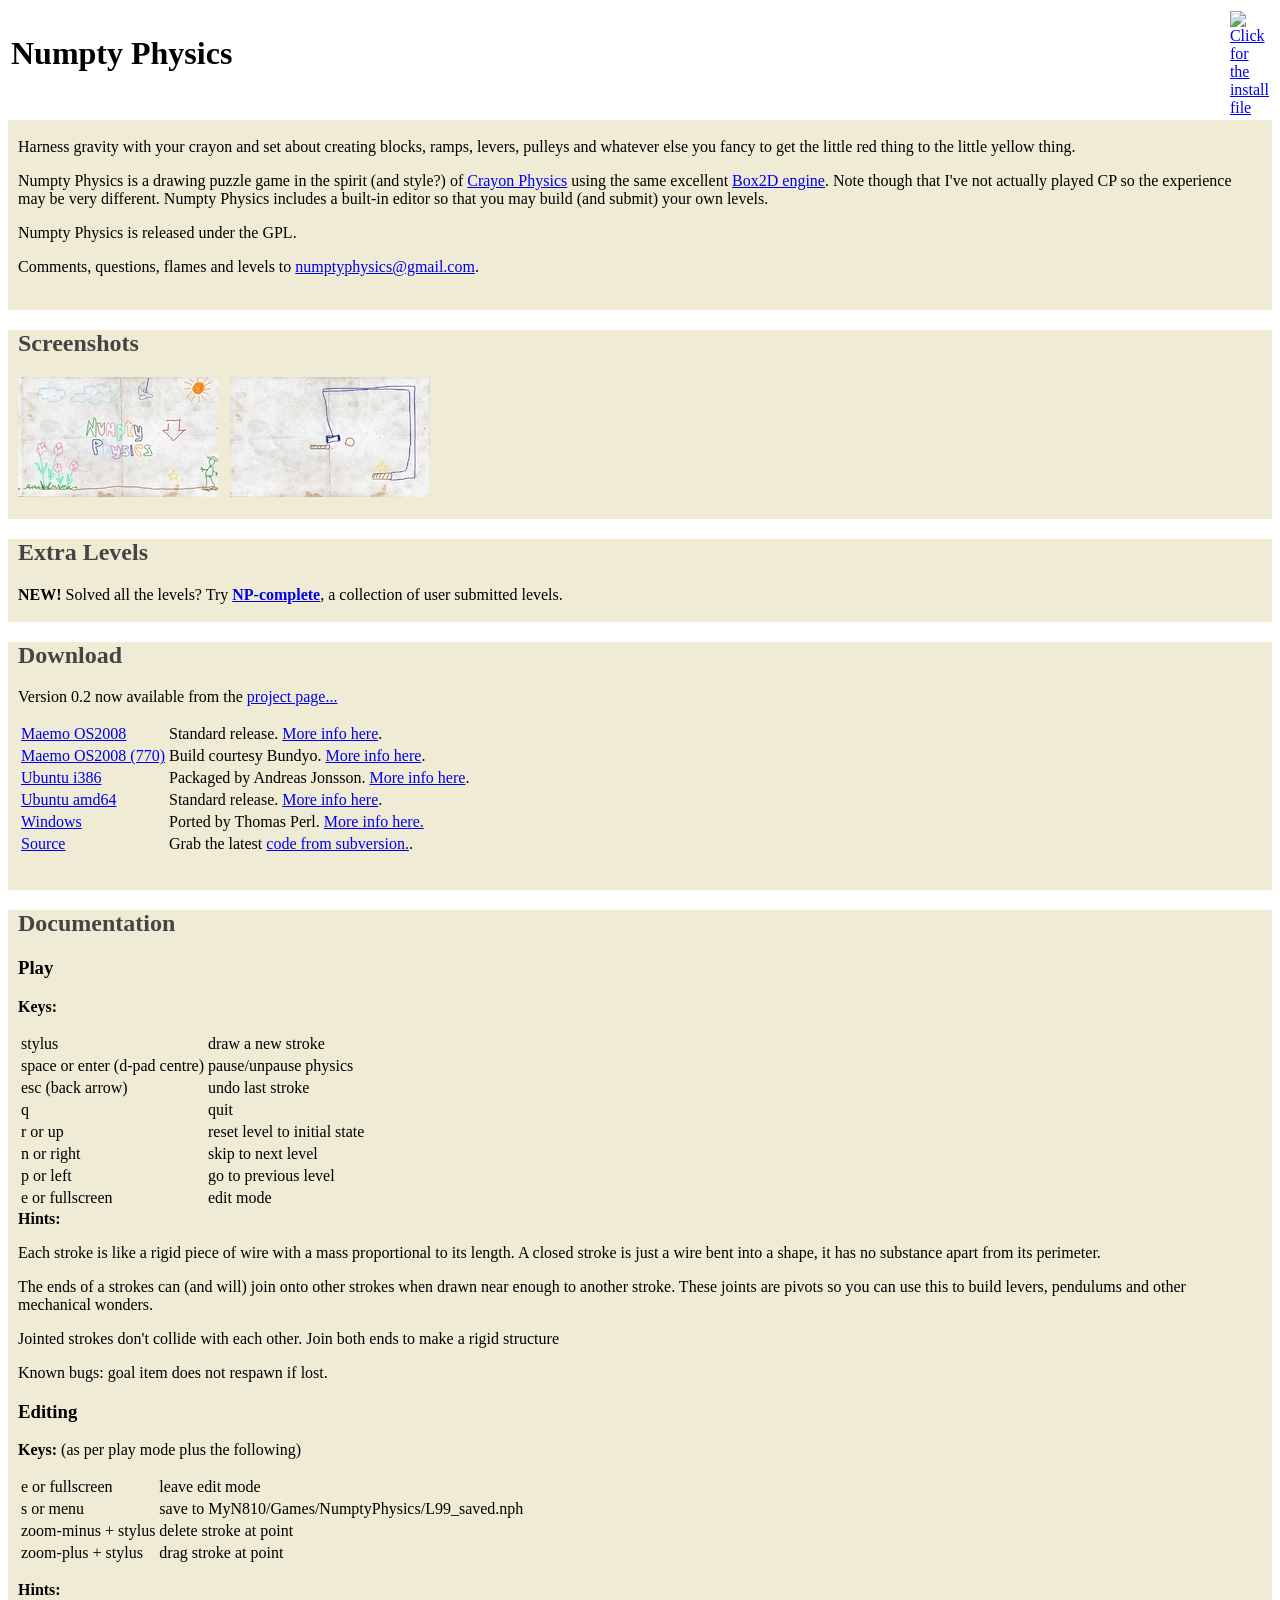
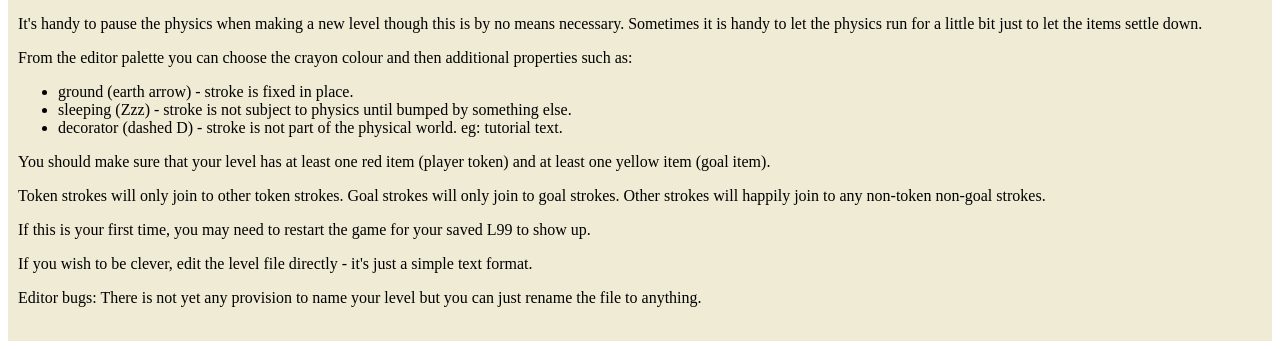
==== www/index.html @ 216bd058 "add download links git-svn-id: https://vcs.maemo.org/svn/numptyphysics@72 2afca267-d0a4-46bd-89a9-25" ====
<html>
<head>
<title>Numpty Physics</title>
<link rel="stylesheet" href="default.css" type="text/css"/>
</head>
<body>

<div class=\"header\"> 
<table><tr><td  width=100%>
<h1>Numpty Physics</h1>
</td><td>
<a href="http://maemo.org/downloads/product/raw/OS2008/numptyphysics?get_installfile"><img src="http://maemo.org/midcom-static/style_maemo2007/install_button_small.png" alt="Click for the install file" title="Click for the install file" border=0/></a>
</td></tr></table>

</div>
<div class="collection">
<div class=spacer>&nbsp;</div>
Harness gravity with your crayon and set about creating blocks, ramps,
levers, pulleys and whatever else you fancy to get the little red
thing to the little yellow thing.<p>

Numpty Physics is a drawing puzzle game in the spirit (and style?)
of <a href="http://kloonigames.com/crayon">Crayon Physics</a> using
the same excellent <a href="http://www.box2d.org">Box2D engine</a>.
Note though that I've not actually played CP so the experience may be
very different. Numpty Physics includes a built-in editor so that you
may build (and submit) your own levels.<p>
Numpty Physics is released under the GPL.<p>

Comments, questions, flames and levels
to <a href="mailto:numptyphysics@gmail.com">numptyphysics@gmail.com</a>.<p>
<div class=spacer>&nbsp;</div>
</div>
<div class="collection">
<h2>Screenshots</h2>

<a href="./images/np_title.jpg"><img src="./images/np_title_small.jpg"/></a>
&nbsp;
<a href="./images/np_l2.jpg"><img src="./images/np_l2_small.jpg"/></a>
<div class=spacer>&nbsp;</div>
</div>
<div class="collection">
<h2>Extra Levels</h2>

<b>NEW!</b> Solved all the levels?
Try <b><a href="levels/">NP-complete</a></b>, a collection of user
submitted levels.
<div class=spacer>&nbsp;</div>
</div>
<div class="collection">
<h2>Download</h2>

Version 0.2 now available from
the <a href="http://garage.maemo.org/frs/?group_id=638">project
page...</a><p>

<table border=0>
<tr>
<td><a href="http://garage.maemo.org/frs/download.php/3943/numptyphysics_0.2_armel.deb">Maemo OS2008</a></td>
<td>Standard release. <a href="http://garage.maemo.org/frs/?group_id=638">More info here</a>.</td>
</tr>
<tr>
<td><a href="http://garage.maemo.org/frs/download.php/3945/numptyphysics_0.2_770.deb">Maemo OS2008 (770)</a></td>
<td>Build courtesy Bundyo. <a href="http://garage.maemo.org/frs/?group_id=638">More info here</a>.</td>
</tr>
<tr>
<td><a href="http://www.mediafire.com/?9mezpln2fwn">Ubuntu i386</a></td>
<td>Packaged by Andreas Jonsson. <a href="http://sonofjon.wordpress.com/2008/08/02/numpty-physics-ubuntu-package">More info here</a>.</td>
</tr>
<tr>
<td><a href="https://garage.maemo.org/frs/?group_id=638">Ubuntu amd64</a></td>
<td>Standard release. <a href="https://garage.maemo.org/frs/?group_id=638">More info here</a>.</td>
</tr>
<tr>
<td><a href="http://thpinfo.com/2008/numptyphysics/">Windows</a></td>
<td>Ported by Thomas Perl. <a href="http://thpinfo.com/2008/numptyphysics/">More info here.</a></td>
</tr>
<tr>
<td><a href="https://garage.maemo.org/scm/?group_id=638">Source</a></td>
<td>Grab the latest <a href="https://garage.maemo.org/scm/?group_id=638">code from subversion.</a>.</td>
</tr>
</table>
<div class=spacer>&nbsp;</div>
</div>
<div class="collection">
<h2>Documentation</h2>

<h3>Play</h3>

<b>Keys:</b><p>
<table>
<tr><td>stylus</td><td>draw a new stroke</td></tr>
<tr><td>space or enter (d-pad centre)</td><td>pause/unpause physics</td></tr>
<tr><td>esc (back arrow)</td><td>undo last stroke</td></tr>
<tr><td>q</td><td>quit</td></tr>
<tr><td>r or up</td><td>reset level to initial state</td></tr>
<tr><td>n or right</td><td>skip to next level</td></tr>
<tr><td>p or left</td><td>go to previous level</td></tr>
<tr><td>e or fullscreen</td><td>edit mode</td></tr>
</table>

<b>Hints:</b><p>

Each stroke is like a rigid piece of wire with a mass proportional to
its length. A closed stroke is just a wire bent into a shape, it has
no substance apart from its perimeter.<p>

The ends of a strokes can (and will) join onto other strokes when
drawn near enough to another stroke.  These joints are pivots so you
can use this to build levers, pendulums and other mechanical wonders.<p>

Jointed strokes don't collide with each other.  Join both ends to make
a rigid structure<p>

Known bugs: goal item does not respawn if lost.


<h3>Editing</h3>

<b>Keys:</b> (as per play mode plus the following)<p>
<table>
<tr><td>e or fullscreen</td><td>leave edit mode</td></tr>
<tr><td>s or menu</td><td>save to MyN810/Games/NumptyPhysics/L99_saved.nph</td></tr>
<tr><td>zoom-minus + stylus</td><td>delete stroke at point</td></tr>
<tr><td>zoom-plus + stylus</td><td>drag stroke at point</td></tr>
</table><p>

<b>Hints:</b><p>

It's handy to pause the physics when making a new level though this
is by no means necessary.  Sometimes it is handy to let the physics
run for a little bit just to let the items settle down.<p>

From the editor palette you can choose the crayon colour and then
additional properties such as:<p>

<ul>

<li>ground (earth arrow) - stroke is fixed in place.

<li>sleeping (Zzz) - stroke is not subject to physics until bumped by
something else.

<li>decorator (dashed D) - stroke is not part of the physical
world. eg: tutorial text.

</ul>

You should make sure that your level has at least one red item (player
token) and at least one yellow item (goal item).<p>

Token strokes will only join to other token strokes.  Goal strokes
will only join to goal strokes.  Other strokes will happily join to
any non-token non-goal strokes.<p>

If this is your first time, you may need to restart the game for your
saved L99 to show up.<p>

If you wish to be clever, edit the level file directly - it's just a
simple text format.<p>

Editor bugs: There is not yet any provision to name your level but you
can just rename the file to anything. <p>
<div class=spacer>&nbsp;</div>
</div>
</body>
---- www/default.css ----
div.header {
border: 8px #ffffff;
background: #efebd4;
padding-left: 10px;
padding-right: 10px;
text-align: center;
}
div.collection {
border: 8px #ffffff;
background: #efebd4;
padding-left: 10px;
padding-right: 10px;
}
div.collection h2 {
color: #444444;
}
div.level {
margin: 10px auto;	
border: 8px dashed #0000;
float: left;
padding: 1%;
text-align: left;
}
span.buttons {
float: right;
}
span.name {
float: left;
}
div.spacer {
clear: both;
}
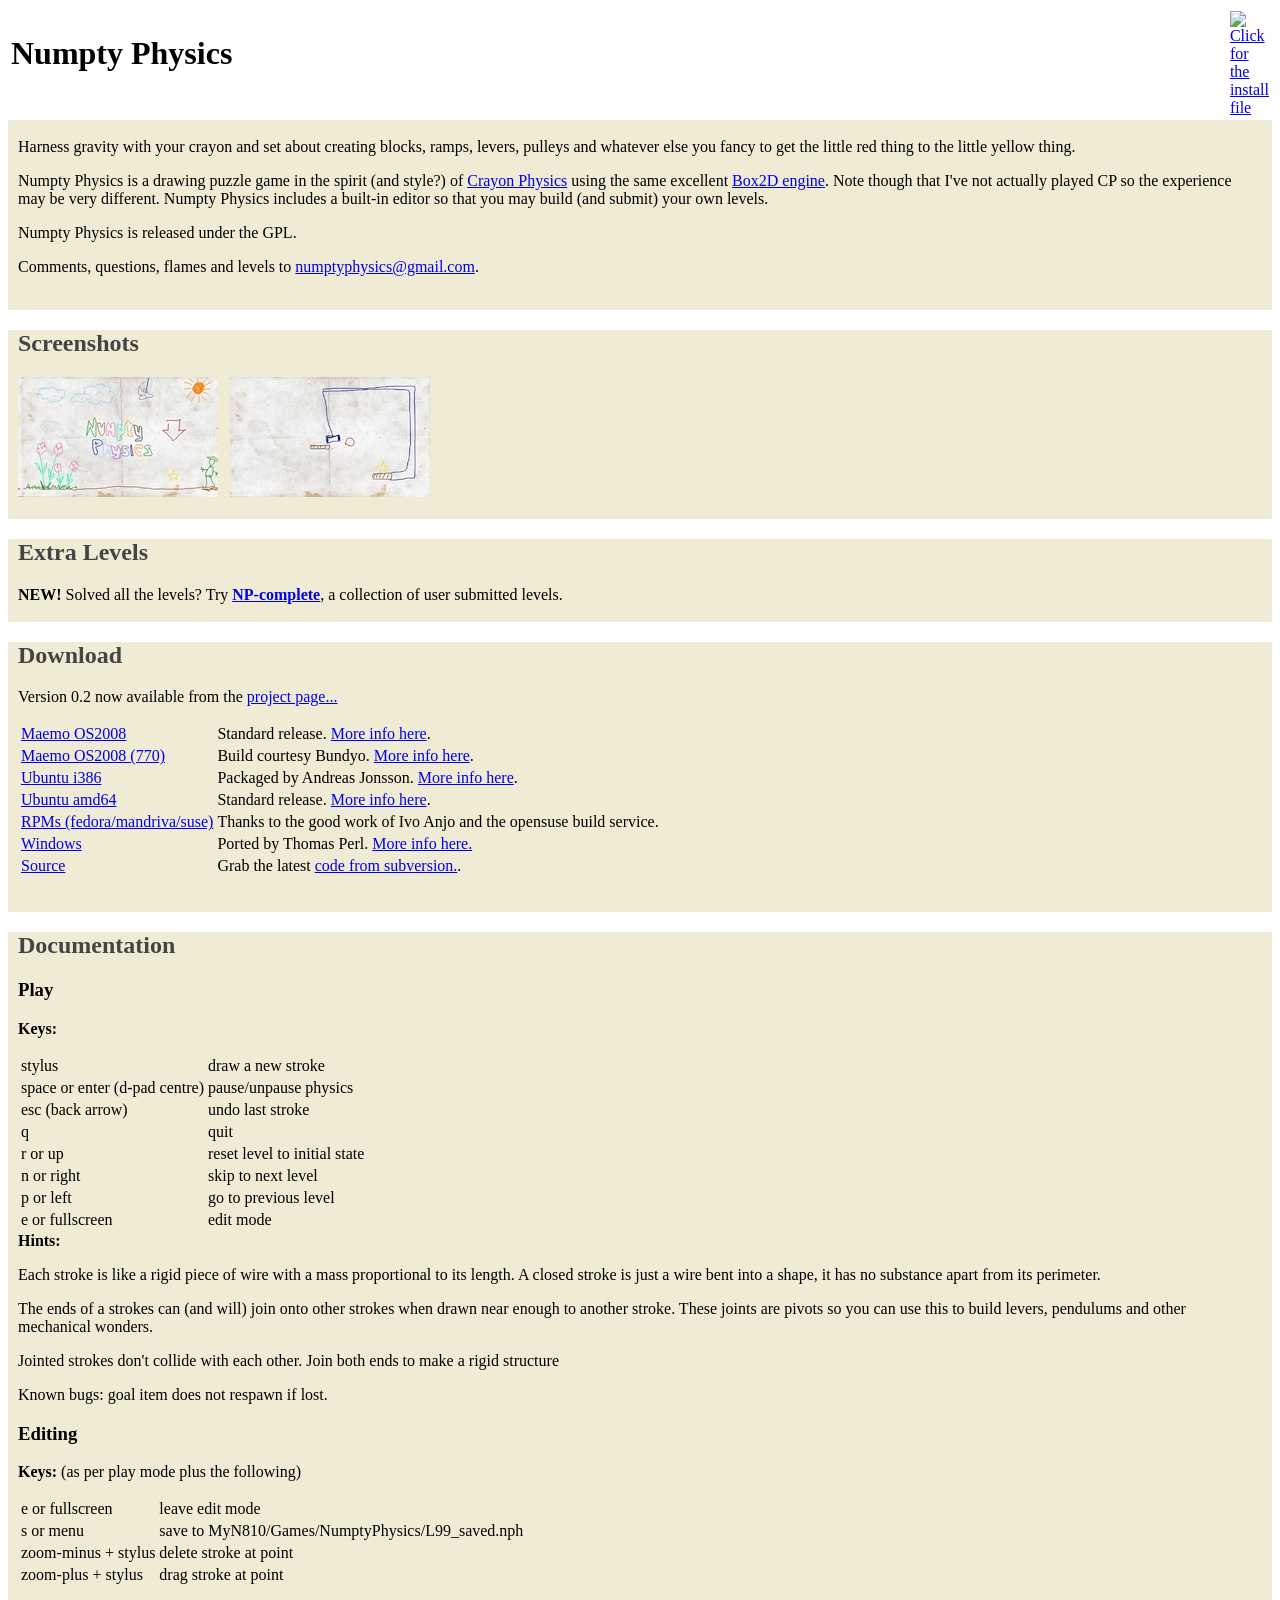
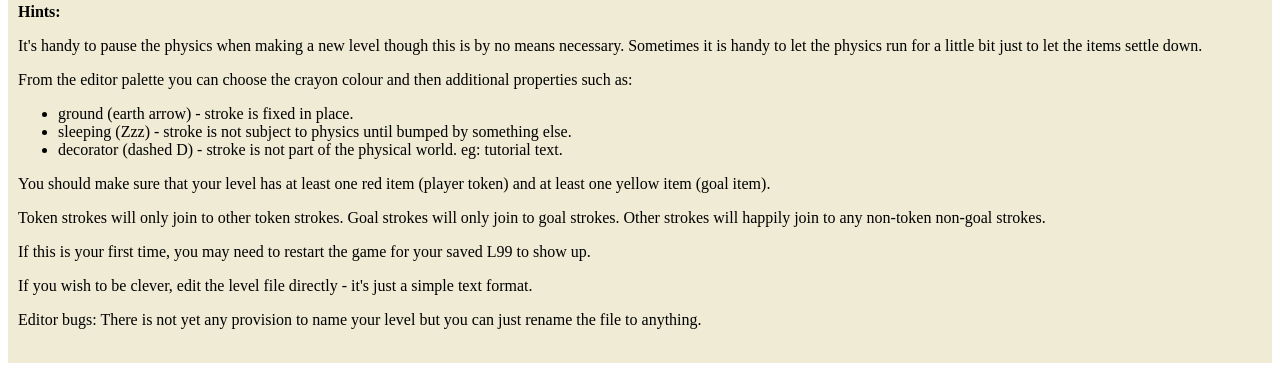
==== commit 5e169402: "add rpm link git-svn-id: https://vcs.maemo.org/svn/numptyphysics@96 2afca267-d0a4-46bd-89a9-2591803a" ====
--- a/www/index.html
+++ b/www/index.html
@@ -70,6 +70,10 @@
 <tr>
 <td><a href="https://garage.maemo.org/frs/?group_id=638">Ubuntu amd64</a></td>
 <td>Standard release. <a href="https://garage.maemo.org/frs/?group_id=638">More info here</a>.</td>
+</tr>
+<tr>
+<td><a href="http://download.opensuse.org/repositories/home:/knuckles/">RPMs (fedora/mandriva/suse)</a></td>
+<td>Thanks to the good work of Ivo Anjo and the opensuse build service.</td>
 </tr>
 <tr>
 <td><a href="http://thpinfo.com/2008/numptyphysics/">Windows</a></td>
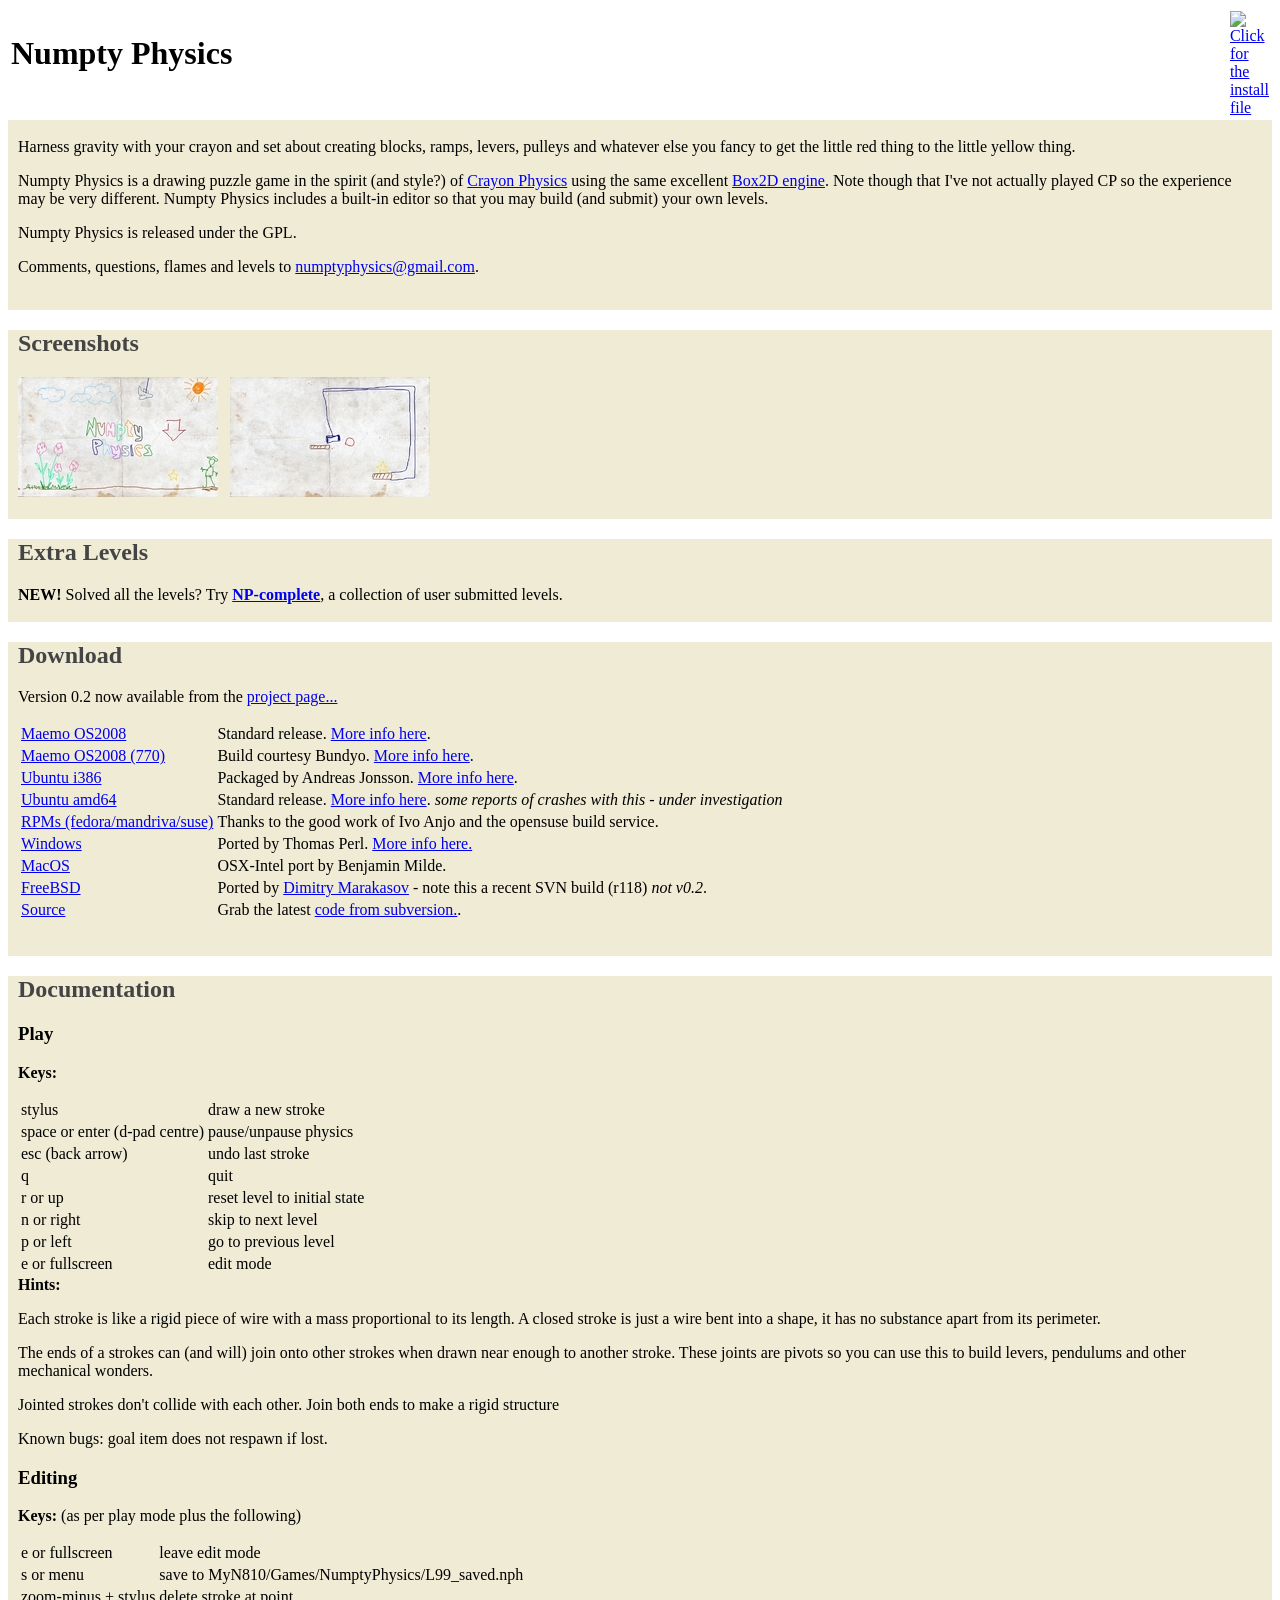
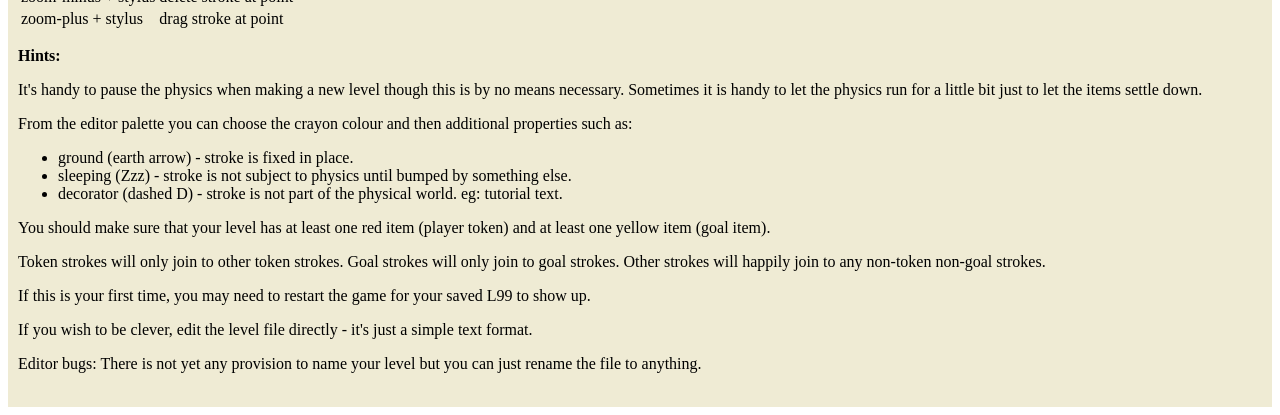
==== commit 5b0b8d89: "add links to macos and freebsd ports git-svn-id: https://vcs.maemo.org/svn/numptyphysics@119 2afca26" ====
--- a/www/index.html
+++ b/www/index.html
@@ -69,7 +69,7 @@
 </tr>
 <tr>
 <td><a href="https://garage.maemo.org/frs/?group_id=638">Ubuntu amd64</a></td>
-<td>Standard release. <a href="https://garage.maemo.org/frs/?group_id=638">More info here</a>.</td>
+<td>Standard release. <a href="https://garage.maemo.org/frs/?group_id=638">More info here</a>. <i>some reports of crashes with this - under investigation</i></td>
 </tr>
 <tr>
 <td><a href="http://download.opensuse.org/repositories/home:/knuckles/">RPMs (fedora/mandriva/suse)</a></td>
@@ -78,6 +78,14 @@
 <tr>
 <td><a href="http://thpinfo.com/2008/numptyphysics/">Windows</a></td>
 <td>Ported by Thomas Perl. <a href="http://thpinfo.com/2008/numptyphysics/">More info here.</a></td>
+</tr>
+<tr>
+<td><a href="http://www.pastacode.de/numpty-physics-intel-mac-port-2/en/">MacOS</a></td>
+<td>OSX-Intel port by Benjamin Milde.</td>
+</tr>
+<tr>
+<td><a href="http://thpinfo.com/2008/numptyphysics">FreeBSD</a></td>
+<td>Ported by <a href="http://www.amdmi3.ru">Dimitry Marakasov</a> - note this a recent SVN build (r118) <i>not v0.2</i>.</td>
 </tr>
 <tr>
 <td><a href="https://garage.maemo.org/scm/?group_id=638">Source</a></td>
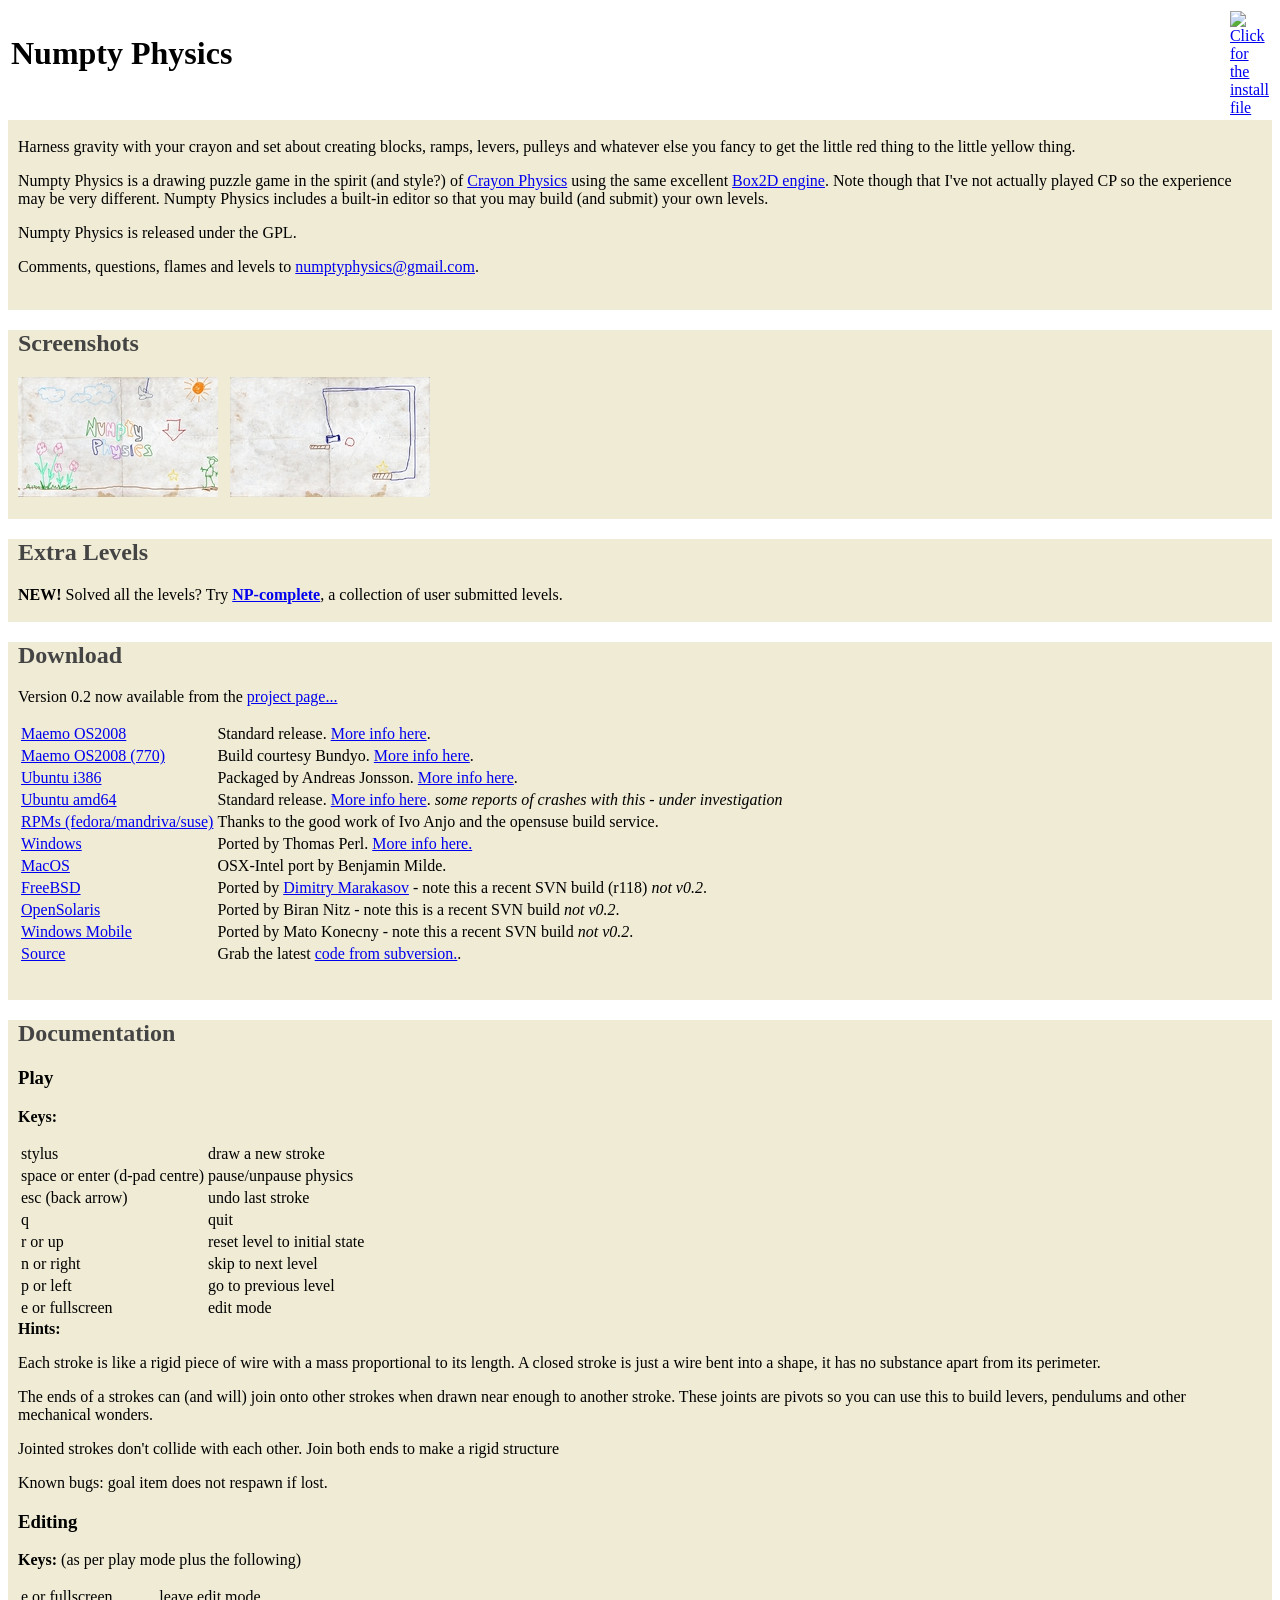
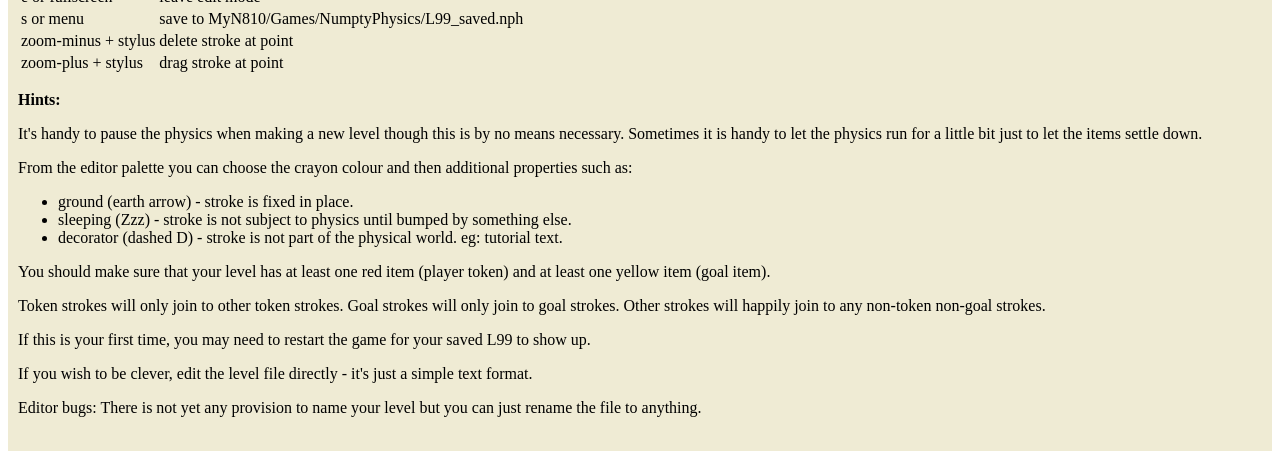
==== commit ee006751: "add linjks to opensolaris, windows mobile git-svn-id: https://vcs.maemo.org/svn/numptyphysics@131 2a" ====
--- a/www/index.html
+++ b/www/index.html
@@ -84,8 +84,17 @@
 <td>OSX-Intel port by Benjamin Milde.</td>
 </tr>
 <tr>
-<td><a href="http://thpinfo.com/2008/numptyphysics">FreeBSD</a></td>
+<td><a href="http://www.freshports.org/games/numptyphysics">FreeBSD</a></td>
 <td>Ported by <a href="http://www.amdmi3.ru">Dimitry Marakasov</a> - note this a recent SVN build (r118) <i>not v0.2</i>.</td>
+</tr>
+<tr>
+<td><a href="http://blogs.sun.com/bnitz/entry/numptyphysics_on_opensolaris
+">OpenSolaris</a></td>
+<td>Ported by Biran Nitz - note this is a recent SVN build <i>not v0.2</i>.</td>
+</tr>
+<tr>
+<td><a href="http://forum.xda-developers.com/showthread.php?t=497953">Windows Mobile</a></td>
+<td>Ported by Mato Konecny - note this a recent SVN build <i>not v0.2</i>.</td>
 </tr>
 <tr>
 <td><a href="https://garage.maemo.org/scm/?group_id=638">Source</a></td>
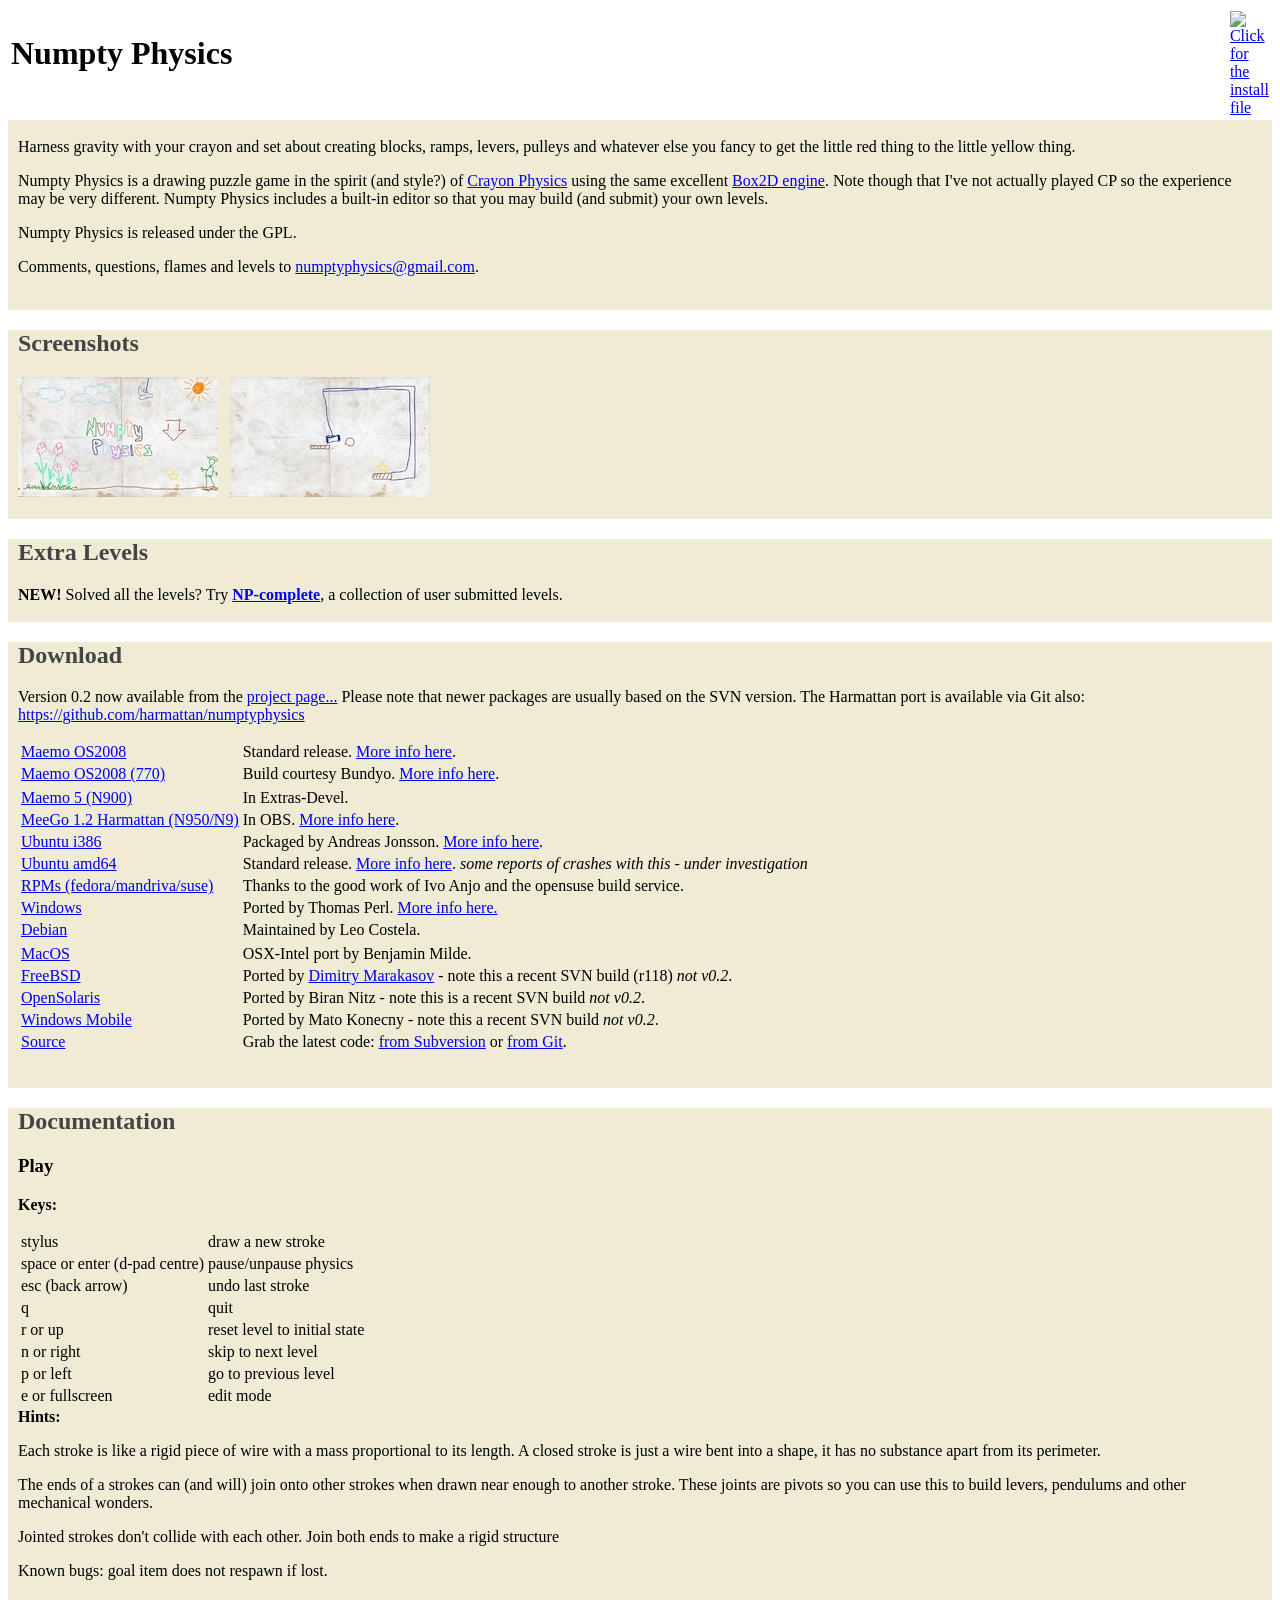
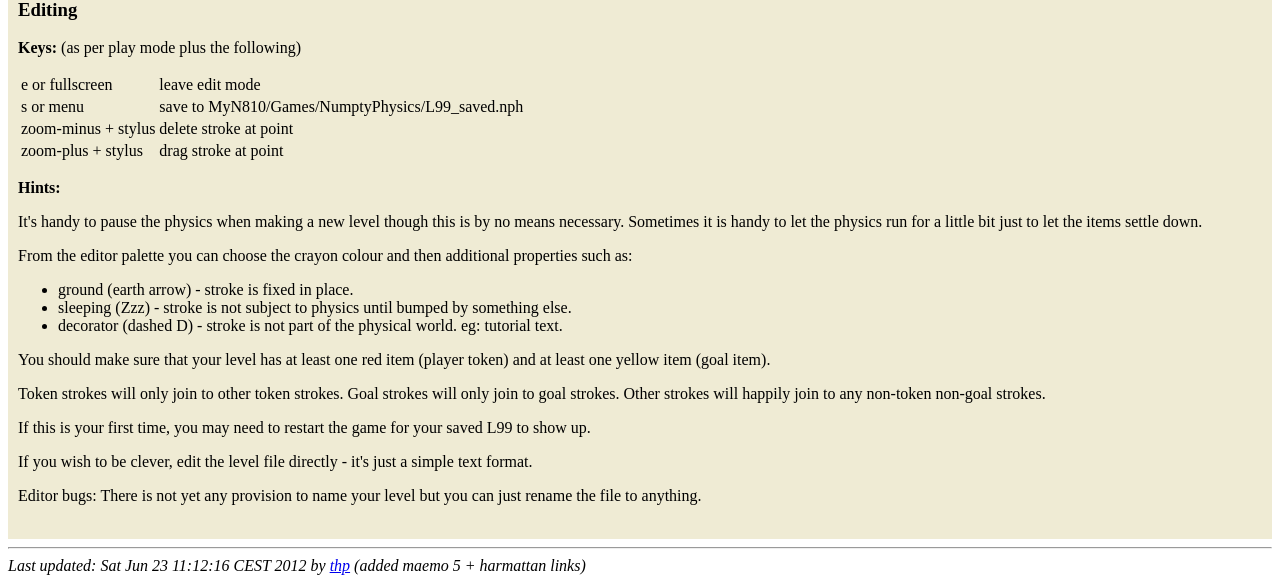
==== commit c0aaa1c7: "Add links to Maemo 5, Harmattan, Debian an Git git-svn-id: https://vcs.maemo.org/svn/numptyphysics@1" ====
--- a/www/index.html
+++ b/www/index.html
@@ -52,7 +52,13 @@
 
 Version 0.2 now available from
 the <a href="http://garage.maemo.org/frs/?group_id=638">project
-page...</a><p>
+    page...</a>
+
+Please note that newer packages are usually based on the SVN version.
+The Harmattan port is available via Git also:
+<a href="https://github.com/harmattan/numptyphysics">https://github.com/harmattan/numptyphysics</a>
+
+<p>
 
 <table border=0>
 <tr>
@@ -64,6 +70,15 @@
 <td>Build courtesy Bundyo. <a href="http://garage.maemo.org/frs/?group_id=638">More info here</a>.</td>
 </tr>
 <tr>
+<tr>
+<td><a href="http://maemo.org/packages/view/numptyphysics/">Maemo 5 (N900)</a></td>
+<td>In Extras-Devel.</td>
+</tr>
+<tr>
+<td><a href="http://repo.pub.meego.com//home:/thp/Harmattan/armel/">MeeGo 1.2 Harmattan (N950/N9)</a></td>
+<td>In OBS. <a href="http://talk.maemo.org/showthread.php?t=85050">More info here</a>.</td>
+</tr>
+<tr>
 <td><a href="http://www.mediafire.com/?9mezpln2fwn">Ubuntu i386</a></td>
 <td>Packaged by Andreas Jonsson. <a href="http://sonofjon.wordpress.com/2008/08/02/numpty-physics-ubuntu-package">More info here</a>.</td>
 </tr>
@@ -79,6 +94,11 @@
 <td><a href="http://thpinfo.com/2008/numptyphysics/">Windows</a></td>
 <td>Ported by Thomas Perl. <a href="http://thpinfo.com/2008/numptyphysics/">More info here.</a></td>
 </tr>
+<tr>
+<td><a href="http://packages.debian.org/numptyphysics">Debian</a></td>
+<td>Maintained by Leo Costela.</td>
+</tr>
+<tr>
 <tr>
 <td><a href="http://www.pastacode.de/numpty-physics-intel-mac-port-2/en/">MacOS</a></td>
 <td>OSX-Intel port by Benjamin Milde.</td>
@@ -98,7 +118,8 @@
 </tr>
 <tr>
 <td><a href="https://garage.maemo.org/scm/?group_id=638">Source</a></td>
-<td>Grab the latest <a href="https://garage.maemo.org/scm/?group_id=638">code from subversion.</a>.</td>
+<td>Grab the latest code: <a href="https://garage.maemo.org/scm/?group_id=638">from Subversion</a> or
+    <a href="https://github.com/harmattan/numptyphysics">from Git</a>.</td>
 </tr>
 </table>
 <div class=spacer>&nbsp;</div>
@@ -184,4 +205,11 @@
 can just rename the file to anything. <p>
 <div class=spacer>&nbsp;</div>
 </div>
+
+<hr>
+<address>
+    Last updated: Sat Jun 23 11:12:16 CEST 2012
+    by <a href="http://thp.io/about">thp</a> (added maemo 5 + harmattan links)
+</address>
+
 </body>
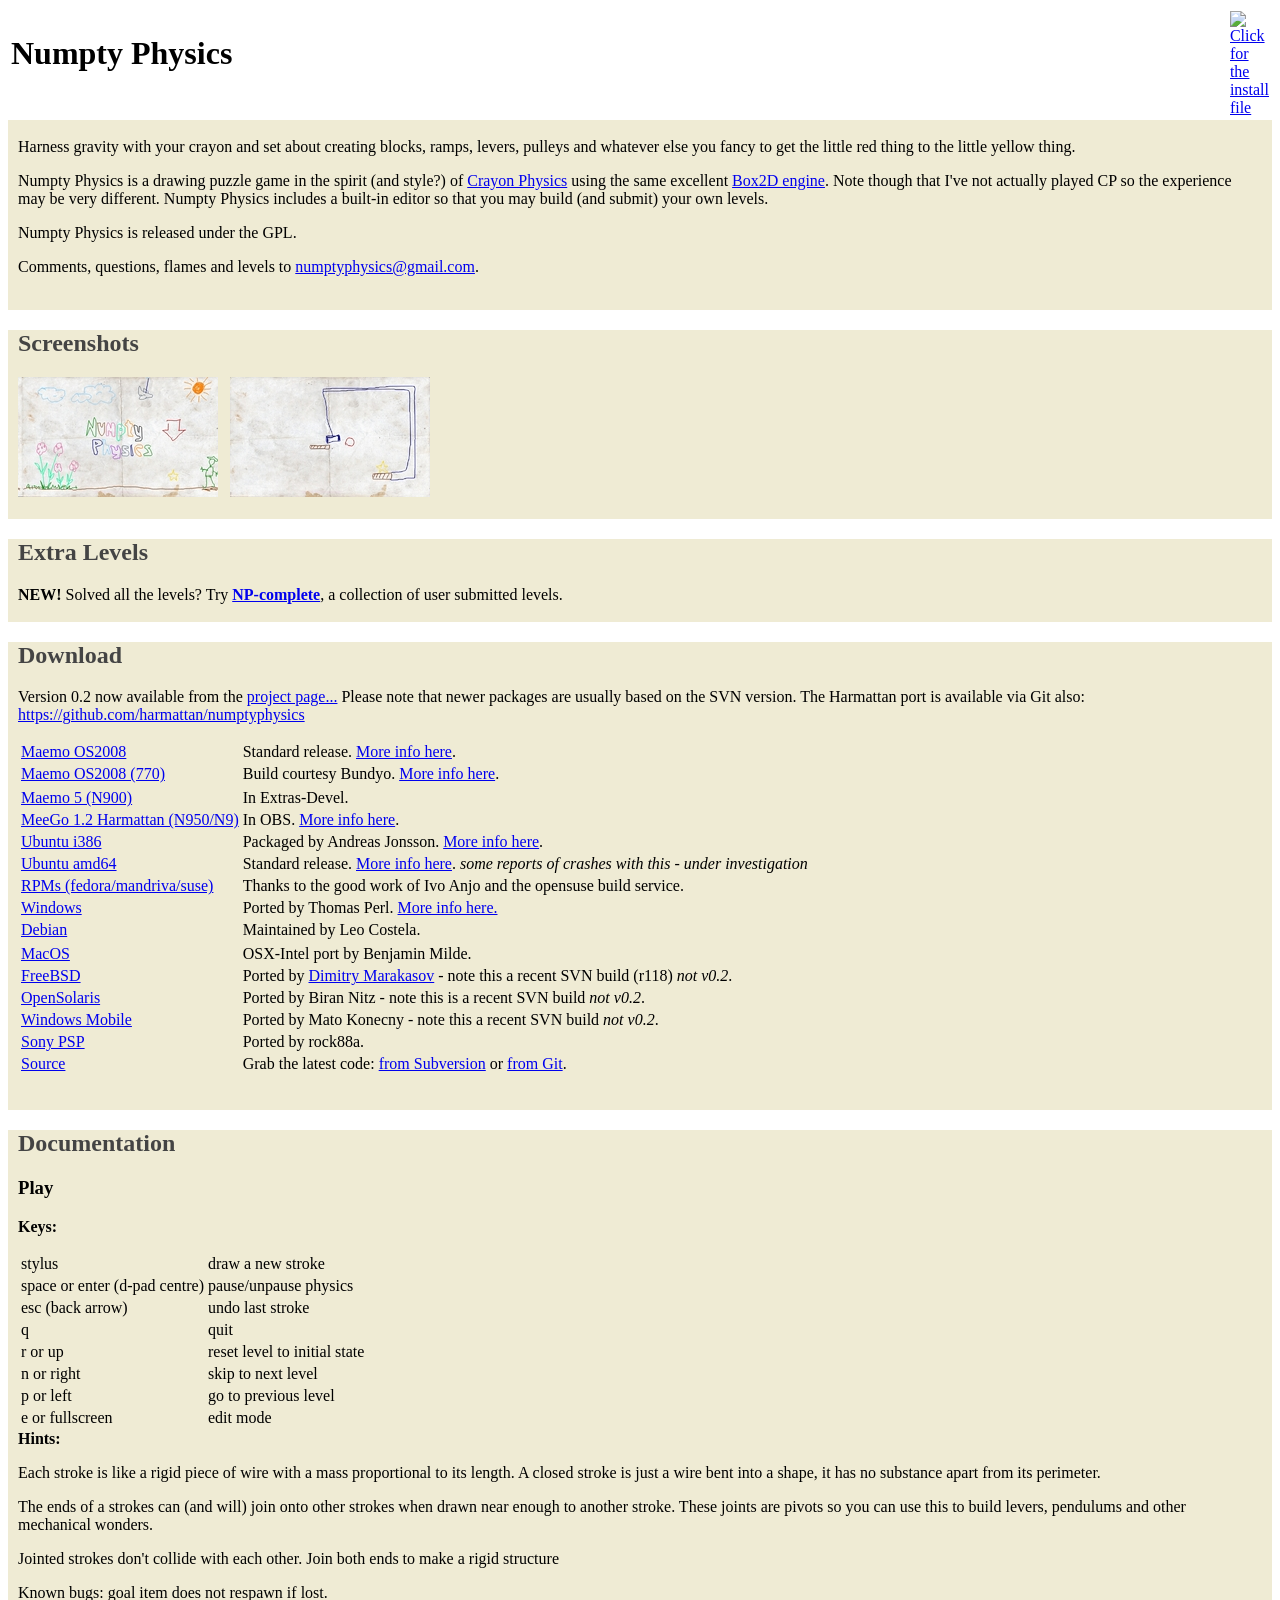
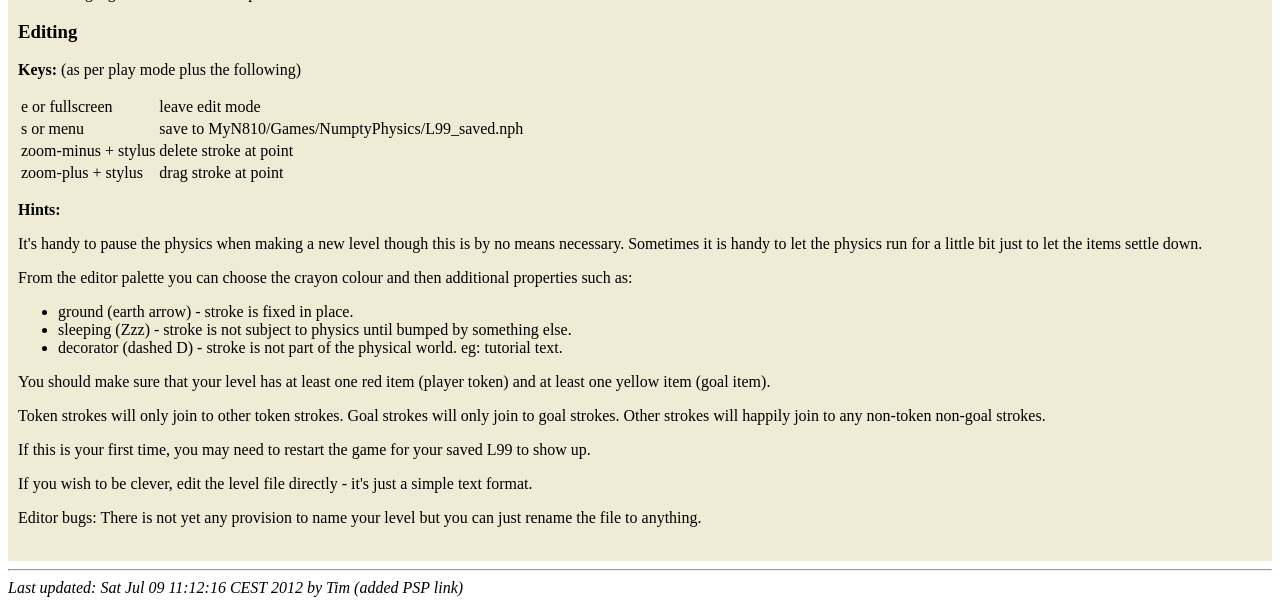
==== commit 3fd1bc86: "add PSP link git-svn-id: https://vcs.maemo.org/svn/numptyphysics@159 2afca267-d0a4-46bd-89a9-2591803" ====
--- a/www/index.html
+++ b/www/index.html
@@ -115,6 +115,10 @@
 <tr>
 <td><a href="http://forum.xda-developers.com/showthread.php?t=497953">Windows Mobile</a></td>
 <td>Ported by Mato Konecny - note this a recent SVN build <i>not v0.2</i>.</td>
+</tr>
+<tr>
+<td><a href="http://code.google.com/p/numpty-physics-for-psp/">Sony PSP</a></td>
+<td>Ported by rock88a.</td>
 </tr>
 <tr>
 <td><a href="https://garage.maemo.org/scm/?group_id=638">Source</a></td>
@@ -208,8 +212,8 @@
 
 <hr>
 <address>
-    Last updated: Sat Jun 23 11:12:16 CEST 2012
-    by <a href="http://thp.io/about">thp</a> (added maemo 5 + harmattan links)
+    Last updated: Sat Jul 09 11:12:16 CEST 2012
+    by Tim (added PSP link)
 </address>
 
 </body>
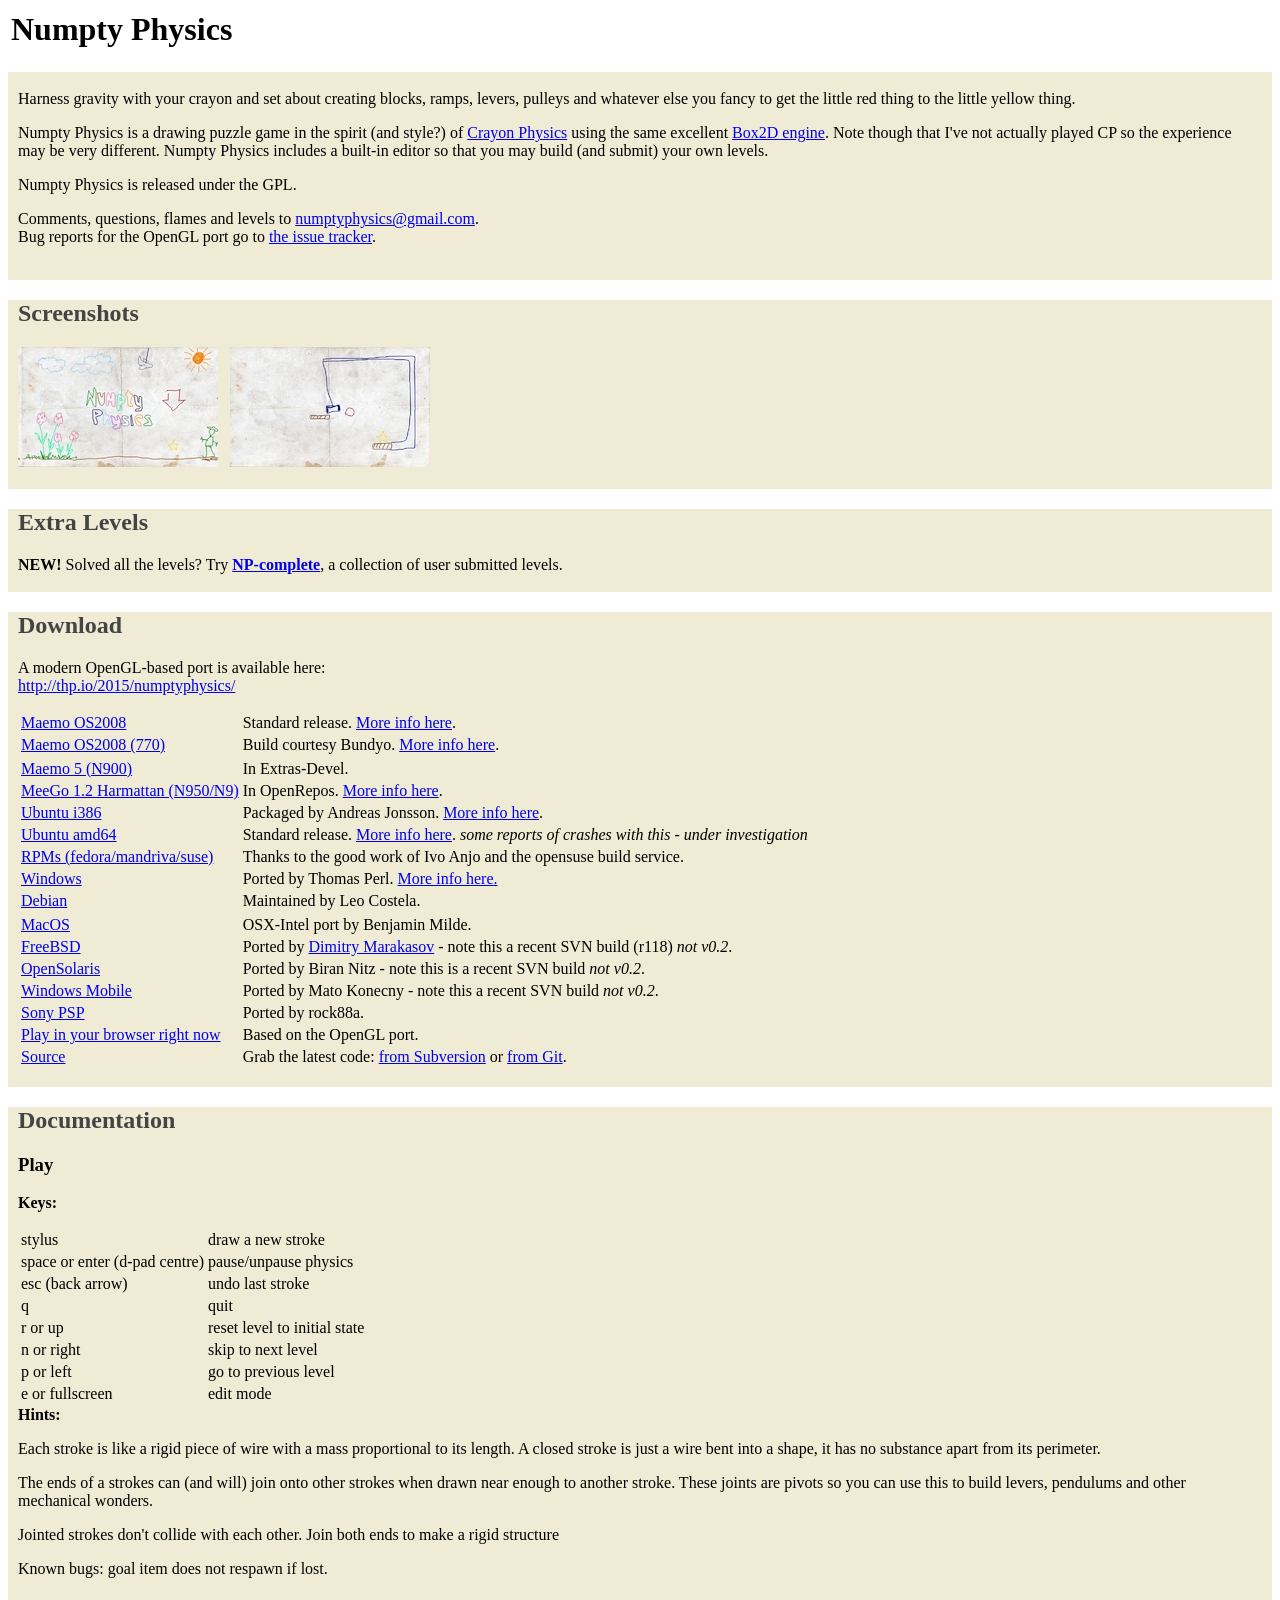
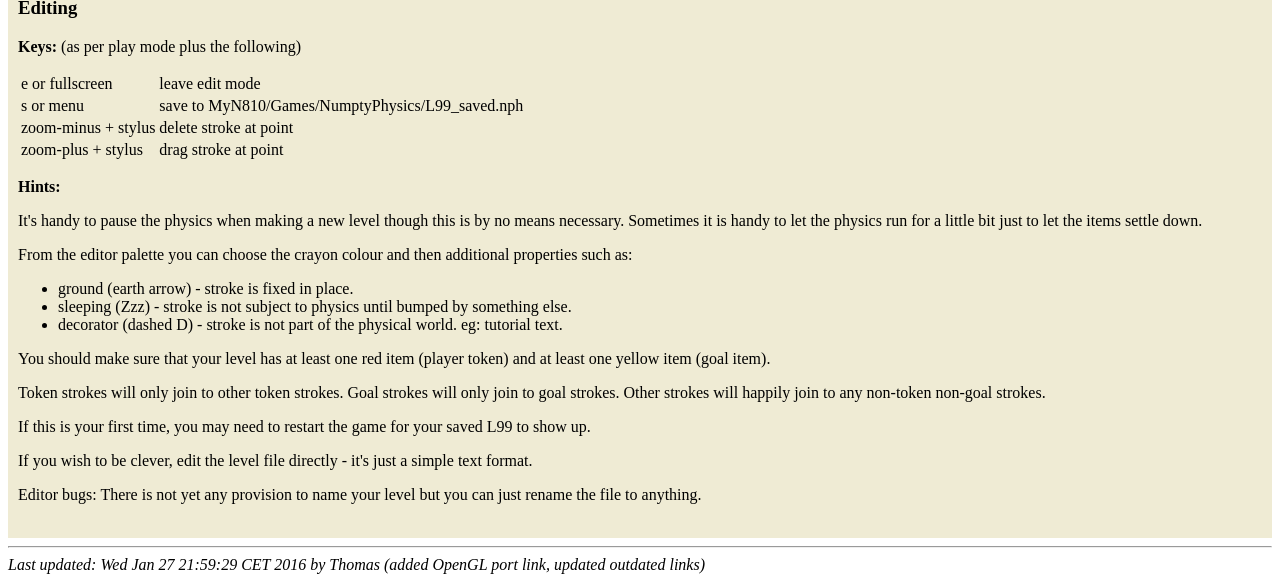
==== commit a8b4d835: "Update links to OpenGL ports git-svn-id: https://vcs.maemo.org/svn/numptyphysics@160 2afca267-d0a4-4" ====
--- a/www/index.html
+++ b/www/index.html
@@ -9,7 +9,7 @@
 <table><tr><td  width=100%>
 <h1>Numpty Physics</h1>
 </td><td>
-<a href="http://maemo.org/downloads/product/raw/OS2008/numptyphysics?get_installfile"><img src="http://maemo.org/midcom-static/style_maemo2007/install_button_small.png" alt="Click for the install file" title="Click for the install file" border=0/></a>
+
 </td></tr></table>
 
 </div>
@@ -28,7 +28,10 @@
 Numpty Physics is released under the GPL.<p>
 
 Comments, questions, flames and levels
-to <a href="mailto:numptyphysics@gmail.com">numptyphysics@gmail.com</a>.<p>
+to <a href="mailto:numptyphysics@gmail.com">numptyphysics@gmail.com</a>.
+<br>
+Bug reports for the OpenGL port go to
+<a href="https://github.com/thp/numptyphysics/issues">the issue tracker</a>.<p>
 <div class=spacer>&nbsp;</div>
 </div>
 <div class="collection">
@@ -50,15 +53,13 @@
 <div class="collection">
 <h2>Download</h2>
 
-Version 0.2 now available from
-the <a href="http://garage.maemo.org/frs/?group_id=638">project
-    page...</a>
-
-Please note that newer packages are usually based on the SVN version.
-The Harmattan port is available via Git also:
-<a href="https://github.com/harmattan/numptyphysics">https://github.com/harmattan/numptyphysics</a>
-
 <p>
+A modern OpenGL-based port is available here:<br>
+<a href="http://thp.io/2015/numptyphysics/">http://thp.io/2015/numptyphysics/</a>
+</p>
+
+<p>
+</p>
 
 <table border=0>
 <tr>
@@ -75,8 +76,8 @@
 <td>In Extras-Devel.</td>
 </tr>
 <tr>
-<td><a href="http://repo.pub.meego.com//home:/thp/Harmattan/armel/">MeeGo 1.2 Harmattan (N950/N9)</a></td>
-<td>In OBS. <a href="http://talk.maemo.org/showthread.php?t=85050">More info here</a>.</td>
+<td><a href="https://openrepos.net/content/thp/numpty-physics">MeeGo 1.2 Harmattan (N950/N9)</a></td>
+<td>In OpenRepos. <a href="http://talk.maemo.org/showthread.php?t=85050">More info here</a>.</td>
 </tr>
 <tr>
 <td><a href="http://www.mediafire.com/?9mezpln2fwn">Ubuntu i386</a></td>
@@ -91,8 +92,8 @@
 <td>Thanks to the good work of Ivo Anjo and the opensuse build service.</td>
 </tr>
 <tr>
-<td><a href="http://thpinfo.com/2008/numptyphysics/">Windows</a></td>
-<td>Ported by Thomas Perl. <a href="http://thpinfo.com/2008/numptyphysics/">More info here.</a></td>
+<td><a href="http://thp.io/2008/numptyphysics/">Windows</a></td>
+<td>Ported by Thomas Perl. <a href="http://thp.io/2008/numptyphysics/">More info here.</a></td>
 </tr>
 <tr>
 <td><a href="http://packages.debian.org/numptyphysics">Debian</a></td>
@@ -121,9 +122,13 @@
 <td>Ported by rock88a.</td>
 </tr>
 <tr>
+<td><a href="http://thp.io/2015/numptyphysics/play/">Play in your browser right now</a></td>
+<td>Based on the OpenGL port.</td>
+</tr>
+<tr>
 <td><a href="https://garage.maemo.org/scm/?group_id=638">Source</a></td>
 <td>Grab the latest code: <a href="https://garage.maemo.org/scm/?group_id=638">from Subversion</a> or
-    <a href="https://github.com/harmattan/numptyphysics">from Git</a>.</td>
+    <a href="https://github.com/thp/numptyphysics">from Git</a>.</td>
 </tr>
 </table>
 <div class=spacer>&nbsp;</div>
@@ -212,8 +217,8 @@
 
 <hr>
 <address>
-    Last updated: Sat Jul 09 11:12:16 CEST 2012
-    by Tim (added PSP link)
+    Last updated: Wed Jan 27 21:59:29 CET 2016
+    by Thomas (added OpenGL port link, updated outdated links)
 </address>
 
 </body>
